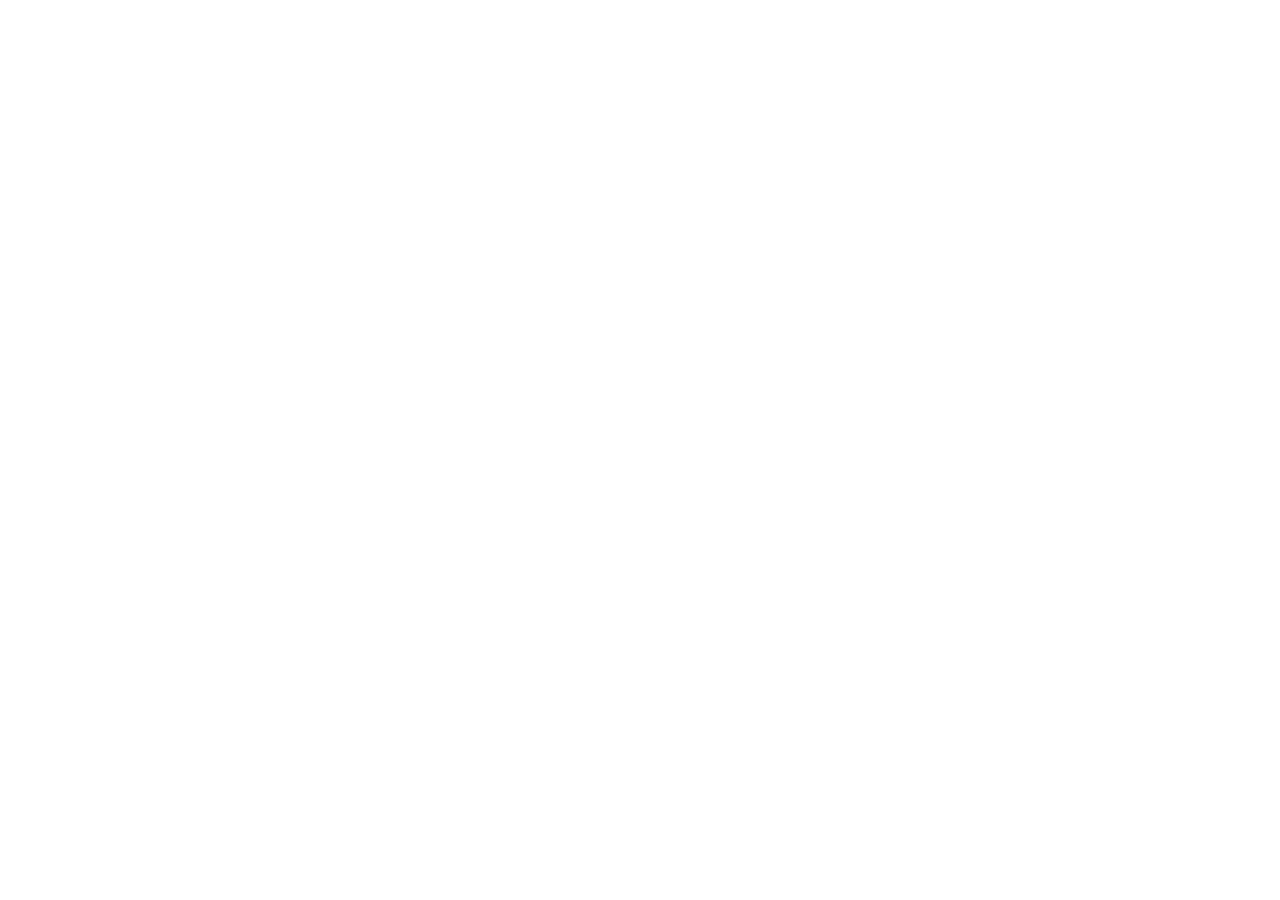
==== youtube.html @ ada8749c "Add" ====
<!DOCTYPE html>
<html lang="en">
<head>
    <meta charset="UTF-8">
    <meta name="viewport" content="width=device-width, initial-scale=1.0">
    <title>Document</title>
</head>
<body>
    
</body>
</html>
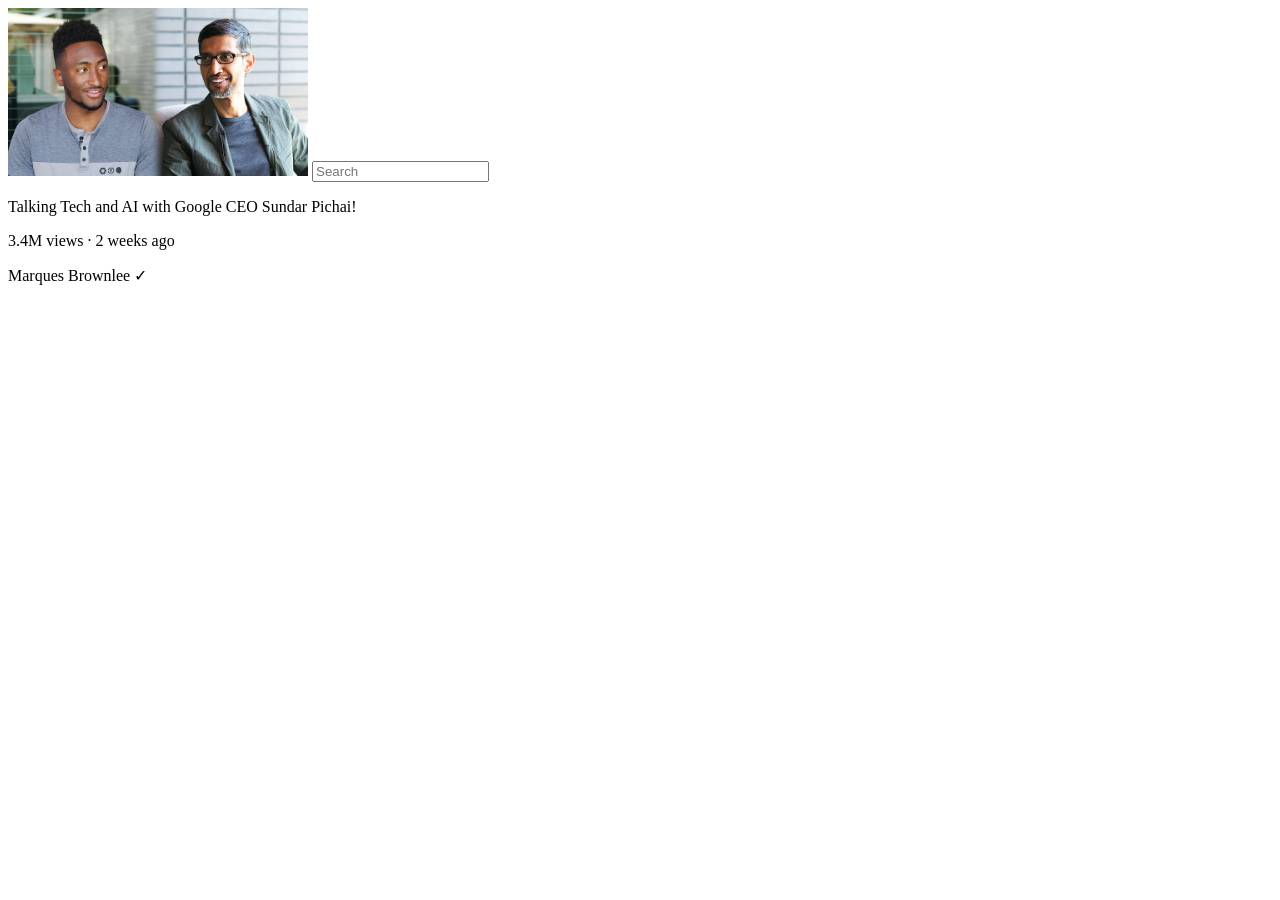
==== commit 219dd24b: "Add" ====
--- a/youtube.html
+++ b/youtube.html
@@ -1,11 +1,30 @@
-<!DOCTYPE html>
+<!doctype html>
 <html lang="en">
-<head>
-    <meta charset="UTF-8">
-    <meta name="viewport" content="width=device-width, initial-scale=1.0">
-    <title>Document</title>
-</head>
-<body>
-    
-</body>
-</html>+  <head>
+    <meta charset="UTF-8" />
+    <meta name="viewport" content="width=device-width, initial-scale=1.0" />
+    <title>YouTube</title>
+    <style>
+     .thumbnail {
+        width: 300px;
+        height: auto;
+      }
+      .search-bar {
+       
+      }
+    </style>
+  </head>
+  <body>
+    <img class="thumbnail" src="Images/image.png" alt="Loading..." />
+    <input class="search-bar" type="text" placeholder="Search" />
+
+     <p class="video-title">
+      Talking Tech and AI with Google CEO Sundar Pichai!
+    </p>
+
+    <p class="video-stats">3.4M views &#183; 2 weeks ago</p>
+
+    <p class="video-author">Marques Brownlee &#10003;</p>
+  
+  </body>
+</html>
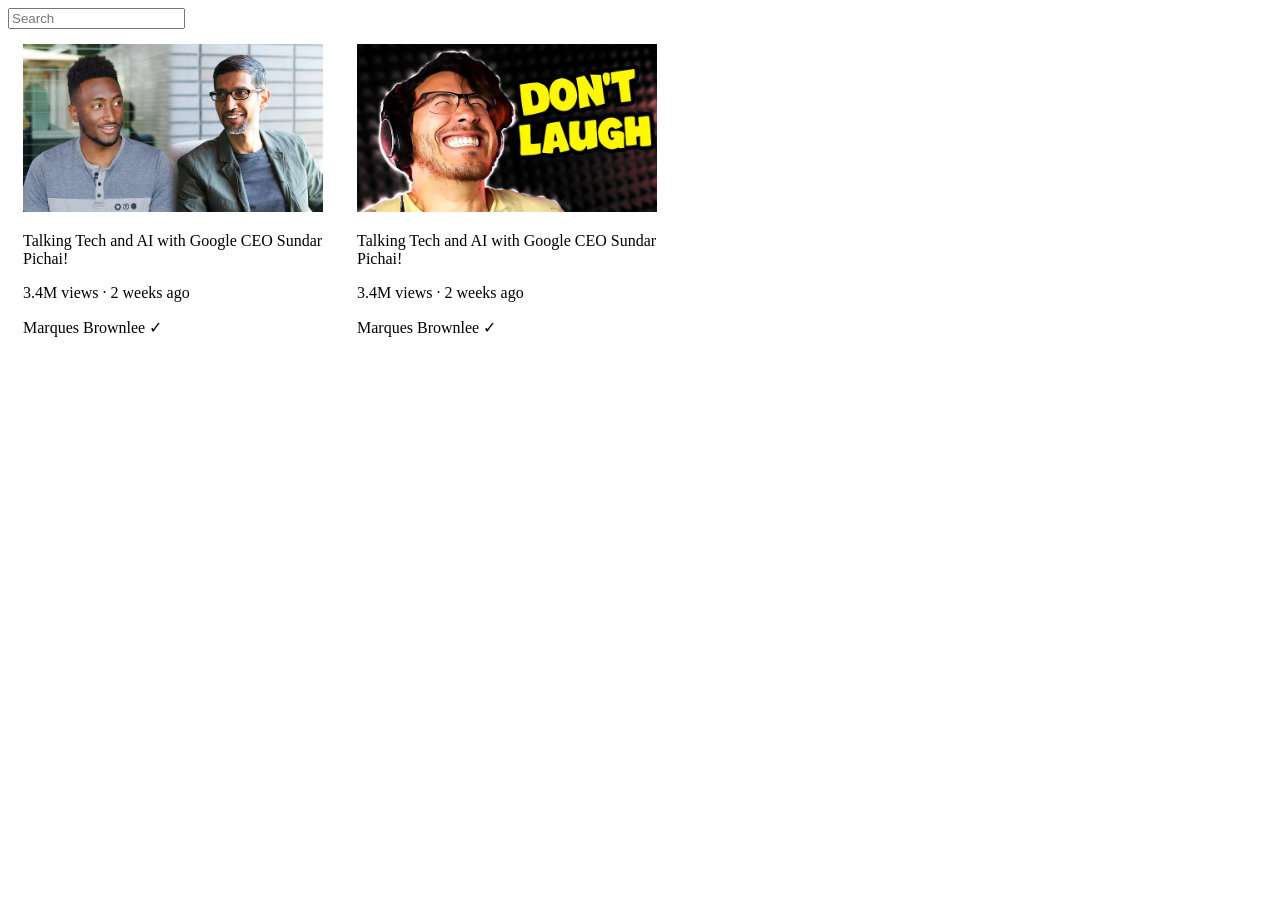
==== commit 394f3a23: "Add" ====
--- a/youtube.html
+++ b/youtube.html
@@ -5,26 +5,52 @@
     <meta name="viewport" content="width=device-width, initial-scale=1.0" />
     <title>YouTube</title>
     <style>
-     .thumbnail {
+      .thumbnail {
         width: 300px;
-        height: auto;
       }
       .search-bar {
-       
+        display: block;
       }
+
+      .video-preview {
+        width: 300px;
+        display: inline-block;
+        vertical-align: top;
+        margin: 15px;
+      }
+      
+
     </style>
   </head>
   <body>
-    <img class="thumbnail" src="Images/image.png" alt="Loading..." />
     <input class="search-bar" type="text" placeholder="Search" />
+    <div class="video-preview">
+      <img class="thumbnail" src="Images/image.png" alt="Loading..." />
 
-     <p class="video-title">
-      Talking Tech and AI with Google CEO Sundar Pichai!
-    </p>
+      <p class="video-title">
+        Talking Tech and AI with Google CEO Sundar Pichai!
+      </p>
 
-    <p class="video-stats">3.4M views &#183; 2 weeks ago</p>
+      <p class="video-stats">3.4M views &#183; 2 weeks ago</p>
 
-    <p class="video-author">Marques Brownlee &#10003;</p>
-  
+      <p class="video-author">Marques Brownlee &#10003;</p>
+    </div>
+
+
+
+
+
+     <div class="video-preview">
+      <img class="thumbnail" src="Images/image01.png" alt="Loading..." />
+
+      <p class="video-title">
+        Talking Tech and AI with Google CEO Sundar Pichai!
+      </p>
+
+      <p class="video-stats">3.4M views &#183; 2 weeks ago</p>
+
+      <p class="video-author">Marques Brownlee &#10003;</p>
+    </div>
+
   </body>
 </html>
